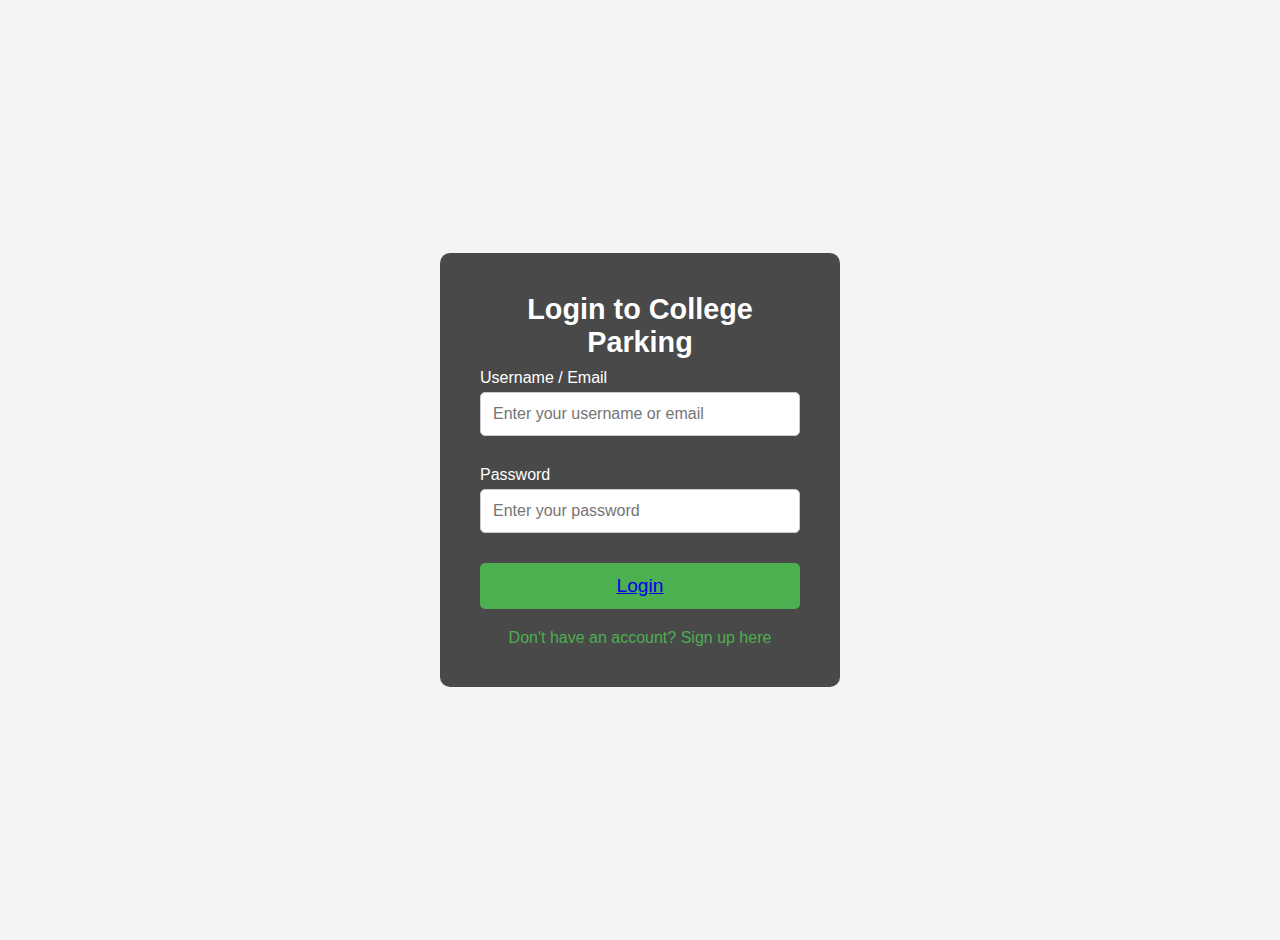
==== loginpage.html @ 7321bfda "Add files via upload" ====
<!DOCTYPE html>
<html lang="en">
<head>
    <meta charset="UTF-8">
    <meta name="viewport" content="width=device-width, initial-scale=1.0">
    <title>Login - College Parking</title>
    <link rel="stylesheet" href="styles.css"> <!-- Link to the CSS file -->
</head>
<body>
    <section class="login-banner">
        <div class="login-box">
            <h2>Login to College Parking</h2>
            <form action="/submit-login" method="POST">
                <div class="input-group">
                    <label for="username">Username / Email</label>
                    <input type="text" id="username" name="username" placeholder="Enter your username or email" required>
                </div>
                <div class="input-group">
                    <label for="password">Password</label>
                    <input type="password" id="password" name="password" placeholder="Enter your password" required>
                </div>
                <div class="input-group">
                    <button type="submit" class="login-btn"><a href="html.html">Login</button>
                </div>
                <div class="register-link">
                    <p>Don't have an account? <a href="register.html">Sign up here</a></p>
                </div>
            </form>
        </div>
    </section>
</body>
</html>
---- styles.css ----
body {
    font-family: Arial, sans-serif;
    margin: 0;
    padding: 0;
    background-color: #940d0d;
}

header {
    background-color: #b63737;
    color: white;
    text-align: center;
    padding: 20px 0;
}

header h1 {
    margin: 0;
    font-size: 2em;
}

.cta-button {
    background-color: #f4f4f4;
    color: #4CAF50;
    text-decoration: none;
    padding: 10px 20px;
    border-radius: 5px;
    font-size: 1.2em;
}

.cta-button:hover {
    background-color: #45a049;
    color: white;
}

section {
    padding: 20px;
    margin: 20px;
    background-color: white;
    border-radius: 8px;
}

footer {
    text-align: center;
    padding: 10px;
    background-color: #333;
    color: white;
}

footer a {
    color: #f4f4f4;
}
body {
    font-family: Arial, sans-serif;
    background-color: #f4f4f4;
    margin: 0;
    padding: 0;
}

header {
    background-color: #4CAF50;
    color: white;
    text-align: center;
    padding: 20px 0;
}

header h1 {
    margin: 0;
    font-size: 2.5em;
}

header p {
    font-size: 1.2em;
}

section {
    padding: 20px;
    margin: 20px;
    background-color: white;
    border-radius: 8px;
}

section h2 {
    font-size: 1.8em;
    margin-bottom: 10px;
}

label {
    display: block;
    margin-bottom: 8px;
    font-size: 1.1em;
}

input {
    width: 100%;
    padding: 10px;
    margin-bottom: 15px;
    font-size: 1em;
    border: 1px solid #ccc;
    border-radius: 5px;
}

input:focus {
    border-color: #4CAF50;
    outline: none;
}

button {
    background-color: #4CAF50;
    color: white;
    font-size: 1.2em;
    padding: 10px 20px;
    border: none;
    border-radius: 5px;
    cursor: pointer;
}

button:hover {
    background-color: #45a049;
}

footer {
    text-align: center;
    padding: 10px;
    background-color: #333;
    color: white;
}

footer a {
    color: #f4f4f4;
    text-decoration: none;
}

footer a:hover {
    text-decoration: underline;
}

#payment-confirmation {
    text-align: center;
}

#payment-confirmation p {
    font-size: 1.2em;
}
/* General Reset */
* {
    margin: 0;
    padding: 0;
    box-sizing: border-box;
}

/* Section Styling */
.parking-banner {
    background: url('https://your-image-url.jpg') no-repeat center center/cover; /* Add an appropriate image URL */
    padding: 50px 0;
    text-align: center;
    color: white;
}

.while-atairport-content {
    display: flex;
    justify-content: center;
    align-items: center;
    height: 100%;
}

.while-atairport-box {
    background-color: rgba(0, 0, 0, 0.5); /* Dark overlay for readability */
    padding: 40px;
    border-radius: 8px;
    width: 100%;
    max-width: 600px;
}

h2.text-uppercase {
    font-size: 2.5em;
    font-weight: bold;
    margin-bottom: 15px;
    letter-spacing: 2px;
}

.parking-description {
    font-size: 1.2em;
    margin-bottom: 30px;
    line-height: 1.6;
}

.to-book-btn .book-now-btn {
    background-color: #c55151;
    color: white;
    font-size: 1.2em;
    padding: 12px 25px;
    text-decoration: none;
    border-radius: 5px;
    transition: background-color 0.3s ease;
}

.to-book-btn .book-now-btn:hover {
    background-color: #070a07;
}

@media screen and (max-width: 768px) {
    .while-atairport-box {
        padding: 30px;
    }

    h2.text-uppercase {
        font-size: 2em;
    }

    .parking-description {
        font-size: 1em;
    }
}
/* General Reset */
* {
    margin: 0;
    padding: 0;
    box-sizing: border-box;
}

/* Section Styling */
.parking-banner {
    background: url('https://your-image-url.jpg') no-repeat center center/cover;
    padding: 50px 0;
    text-align: center;
    color: white;
}

.college-parking-content {
    display: flex;
    justify-content: center;
    align-items: center;
    height: 100%;
}

.college-parking-box {
    background-color: rgba(0, 0, 0, 0.5); 
    padding: 40px;
    border-radius: 8px;
    width: 100%;
    max-width: 600px;
}

h2.text-uppercase {
    font-size: 2.5em;
    font-weight: bold;
    margin-bottom: 15px;
    letter-spacing: 2px;
}

.parking-description {
    font-size: 1.2em;
    margin-bottom: 30px;
    line-height: 1.6;
}

.to-book-btn .book-now-btn {
    background-color: #4f5a4f;
    color: white;
    font-size: 1.2em;
    padding: 12px 25px;
    text-decoration: none;
    border-radius: 5px;
    transition: background-color 0.3s ease;
}

.to-book-btn .book-now-btn:hover {
    background-color: #5b645b;
}

/* Parking Info Section */
.parking-info {
    background-color: #f8f8f8;
    padding: 40px 20px;
    text-align: center;
}

.parking-info h3 {
    font-size: 2em;
    margin-bottom: 30px;
    color: #333;
}

.parking-vehicles {
    display: flex;
    flex-wrap: wrap;
    justify-content: center;
    gap: 30px;
}

.vehicle-item {
    background-color: white;
    border-radius: 8px;
    width: 220px;
    padding: 20px;
    box-shadow: 0 4px 8px rgba(0, 0, 0, 0.1);
    text-align: center;
}

.vehicle-item img {
    width: 100%;
    height: 150px;
    object-fit: cover;
    border-radius: 8px;
    margin-bottom: 15px;
}

.vehicle-item h4 {
    font-size: 1.5em;
    color: #394d3a;
    margin-bottom: 10px;
}

.vehicle-item p {
    font-size: 1em;
    color: #666;
}

@media screen and (max-width: 768px) {
    .vehicle-item {
        width: 45%;
    }
}
/* General Reset */
* {
    margin: 0;
    padding: 0;
    box-sizing: border-box;
}

/* Login Banner Styling */
.login-banner {
    background: url('https://your-image-url.jpg') no-repeat center center/cover;
    height: 100vh;
    display: flex;
    justify-content: center;
    align-items: center;
    color: white;
}

.login-box {
    background-color: rgba(0, 0, 0, 0.7); 
    padding: 40px;
    border-radius: 10px;
    width: 100%;
    max-width: 400px;
    text-align: center;
}

h2 {
    font-size: 2em;
    margin-bottom: 20px;
    color: white;
}

.input-group {
    margin-bottom: 20px;
}

label {
    font-size: 1em;
    color: white;
    display: block;
    margin-bottom: 5px;
    text-align: left;
}

input[type="text"],
input[type="password"] {
    width: 100%;
    padding: 12px;
    font-size: 1em;
    border: 1px solid #ccc;
    border-radius: 5px;
    margin-bottom: 10px;
}

button.login-btn {
    width: 100%;
    padding: 12px;
    background-color: #4CAF50;
    color: white;
    border: none;
    border-radius: 5px;
    font-size: 1.2em;
    cursor: pointer;
    transition: background-color 0.3s ease;
}

button.login-btn:hover {
    background-color: #45a049;
}

.register-link p {
    margin-top: 10px;
    color: white;
}

.register-link a {
    color: #4CAF50;
    text-decoration: none;
}

.register-link a:hover {
    text-decoration: underline;
}

@media screen and (max-width: 768px) {
    .login-box {
        width: 90%;
        padding: 30px;
    }
}
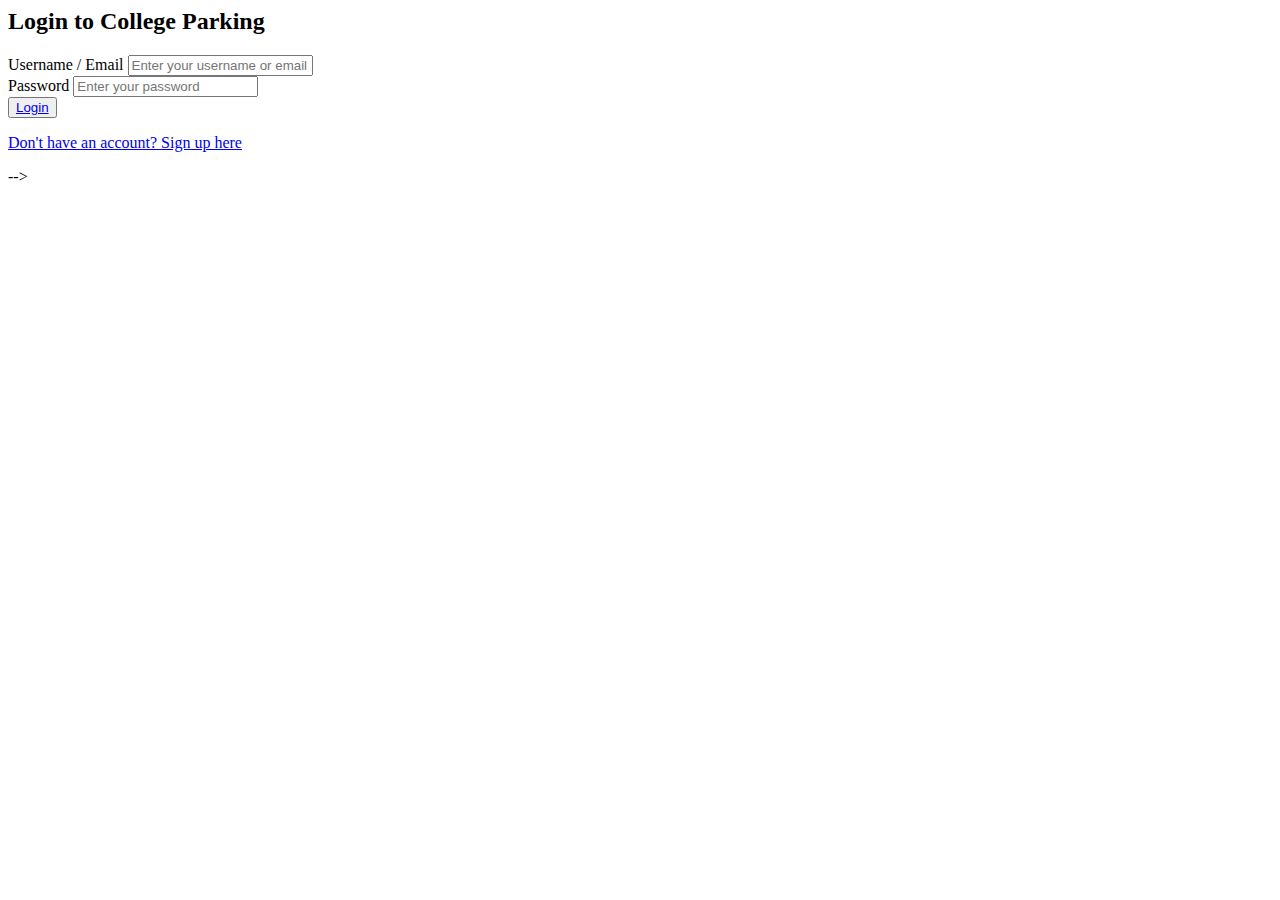
==== commit e9be67c1: "Update loginpage.html" ====
--- a/loginpage.html
+++ b/loginpage.html
@@ -1,4 +1,4 @@
-<!DOCTYPE html>
+<!-- <!DOCTYPE html>
 <html lang="en">
 <head>
     <meta charset="UTF-8">
@@ -30,3 +30,4 @@
     </section>
 </body>
 </html>
+ -->
